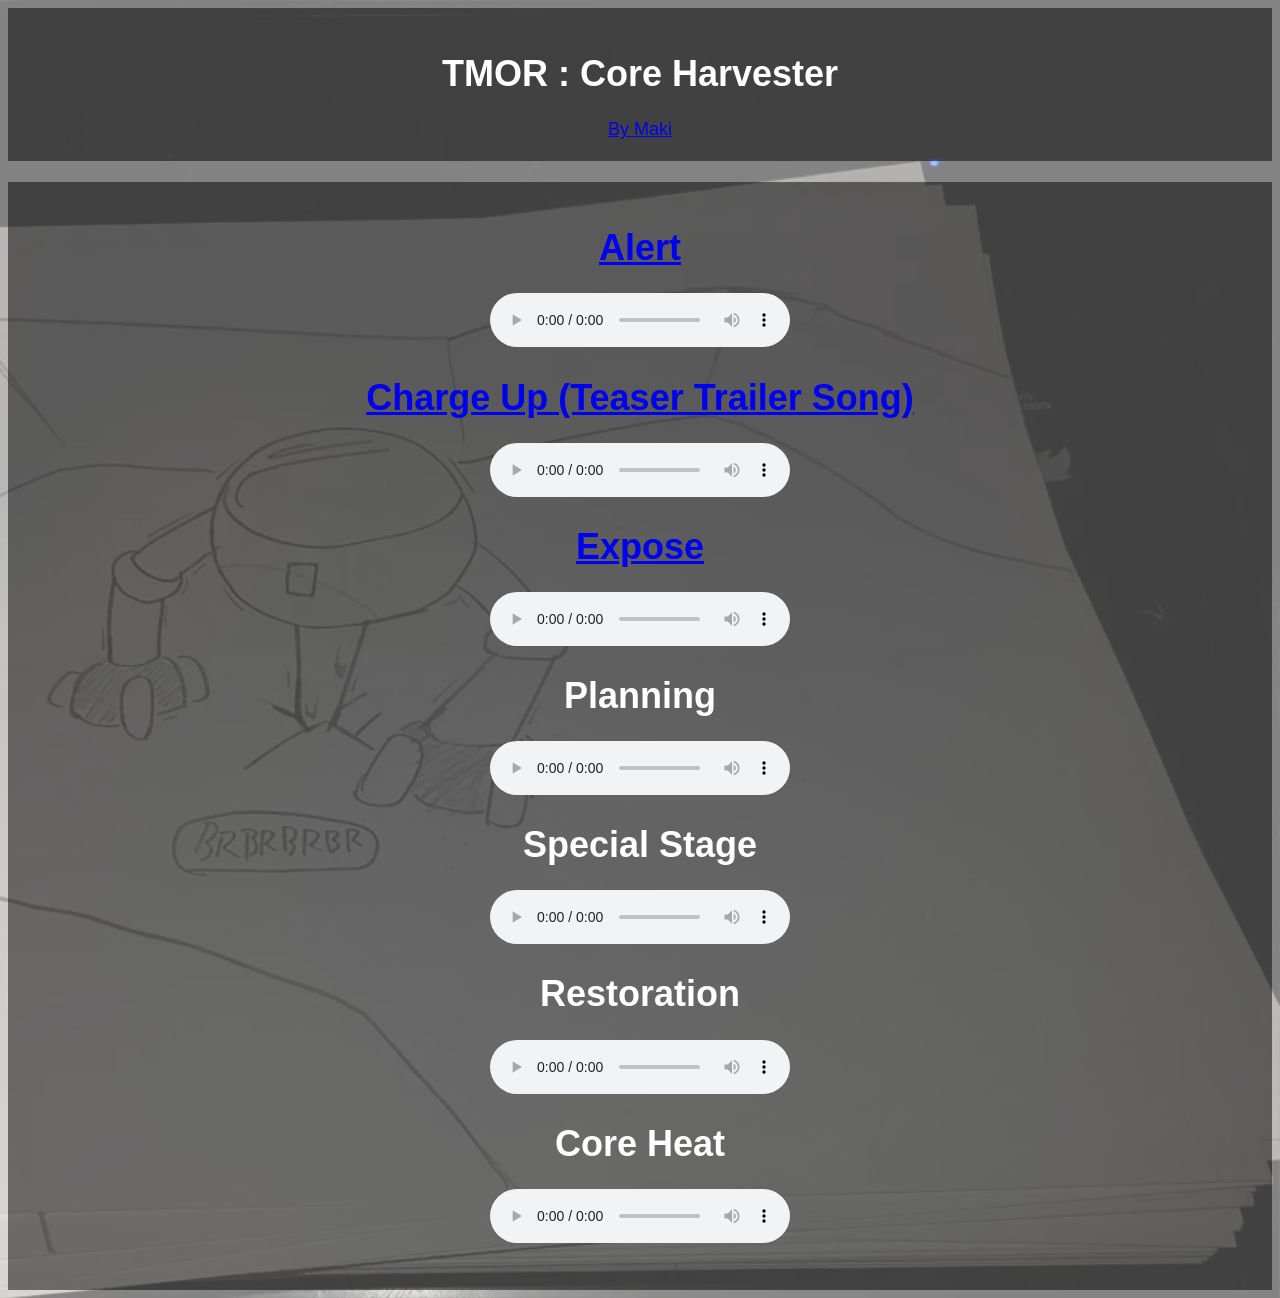
==== pages/tmor-core-harvester.html @ de3b3cfc "very big reorg" ====
<!doctype html>
<html lang="en">

<head>
  <title>TMOR : Core Harvester</title>
</head>

<body>
  <script src="./../res/src/pagebase.js"></script>
  <script src="./../res/src/pageback.js"></script>

  
  <div id="content" align="center">
    <br />

    <div id="songs"></div>
    <script src="./../res/src/page/tmor-coreharvester.js"></script>

    <br />
    <br />
  </div>
</body>

</html>
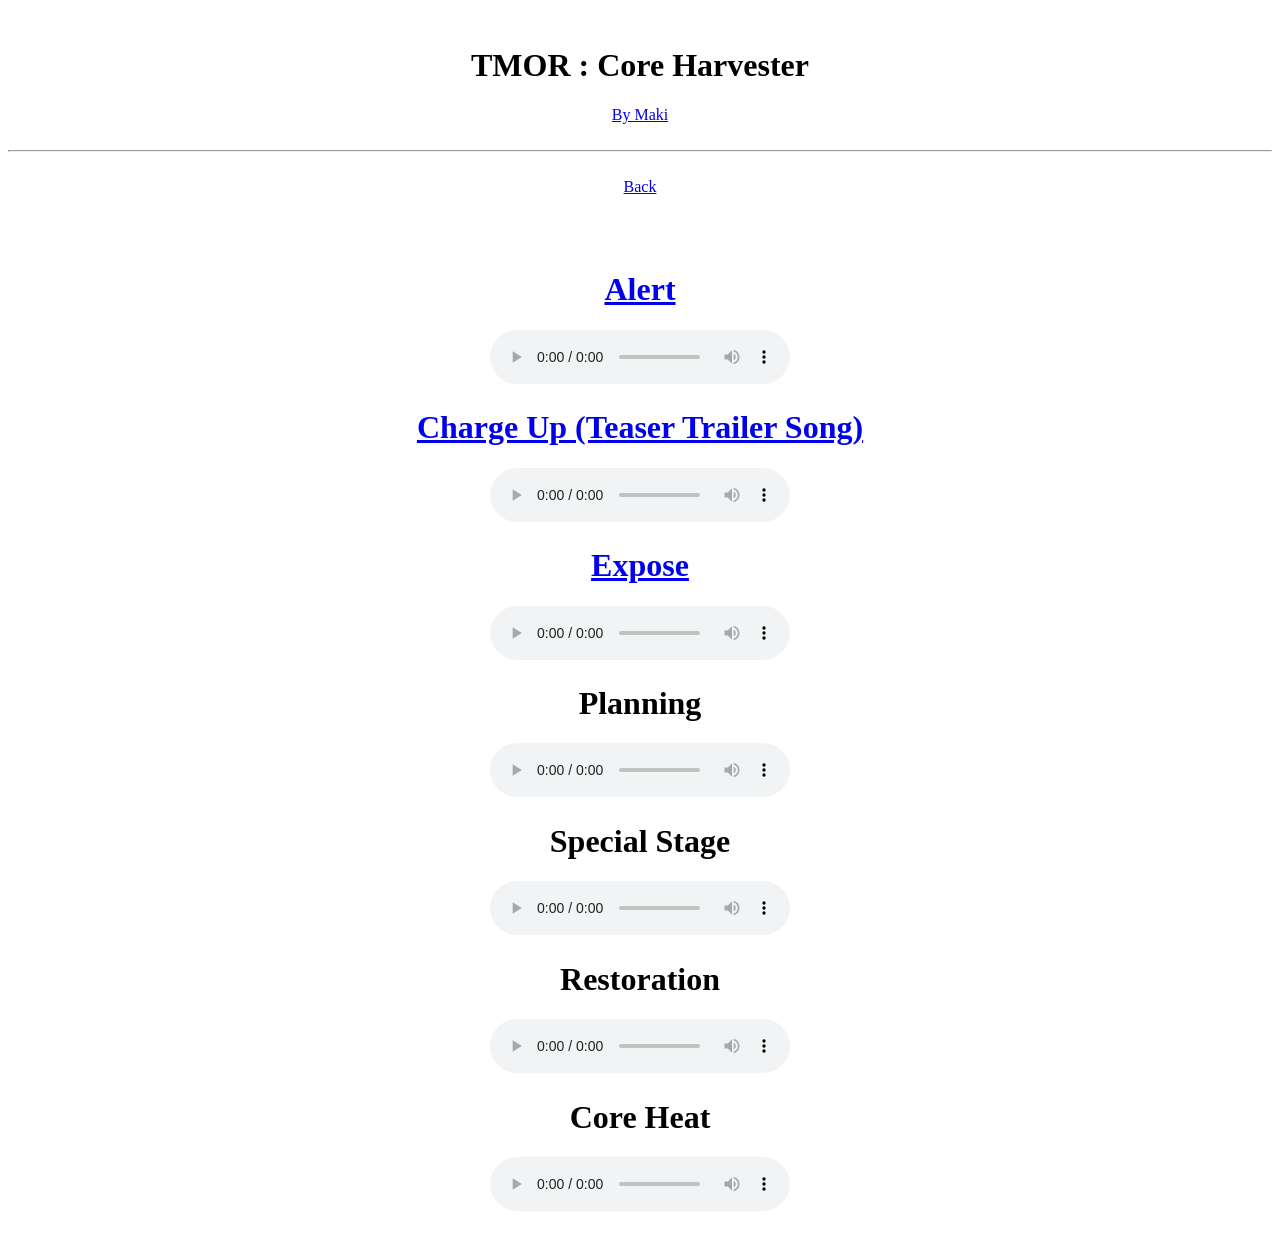
==== commit 724daf7d: "the issue was I forgot to change the name, WHOOOOOPS" ====
--- a/pages/tmor-core-harvester.html
+++ b/pages/tmor-core-harvester.html
@@ -6,8 +6,9 @@
 </head>
 
 <body>
-  <script src="./../res/src/pagebase.js"></script>
-  <script src="./../res/src/pageback.js"></script>
+  <script src="./../res/src/init/base.js"></script>
+  <script src="./../res/src/init/weburlshit.js"></script>
+  <script src="./../res/src/init/back.js"></script>
 
   
   <div id="content" align="center">
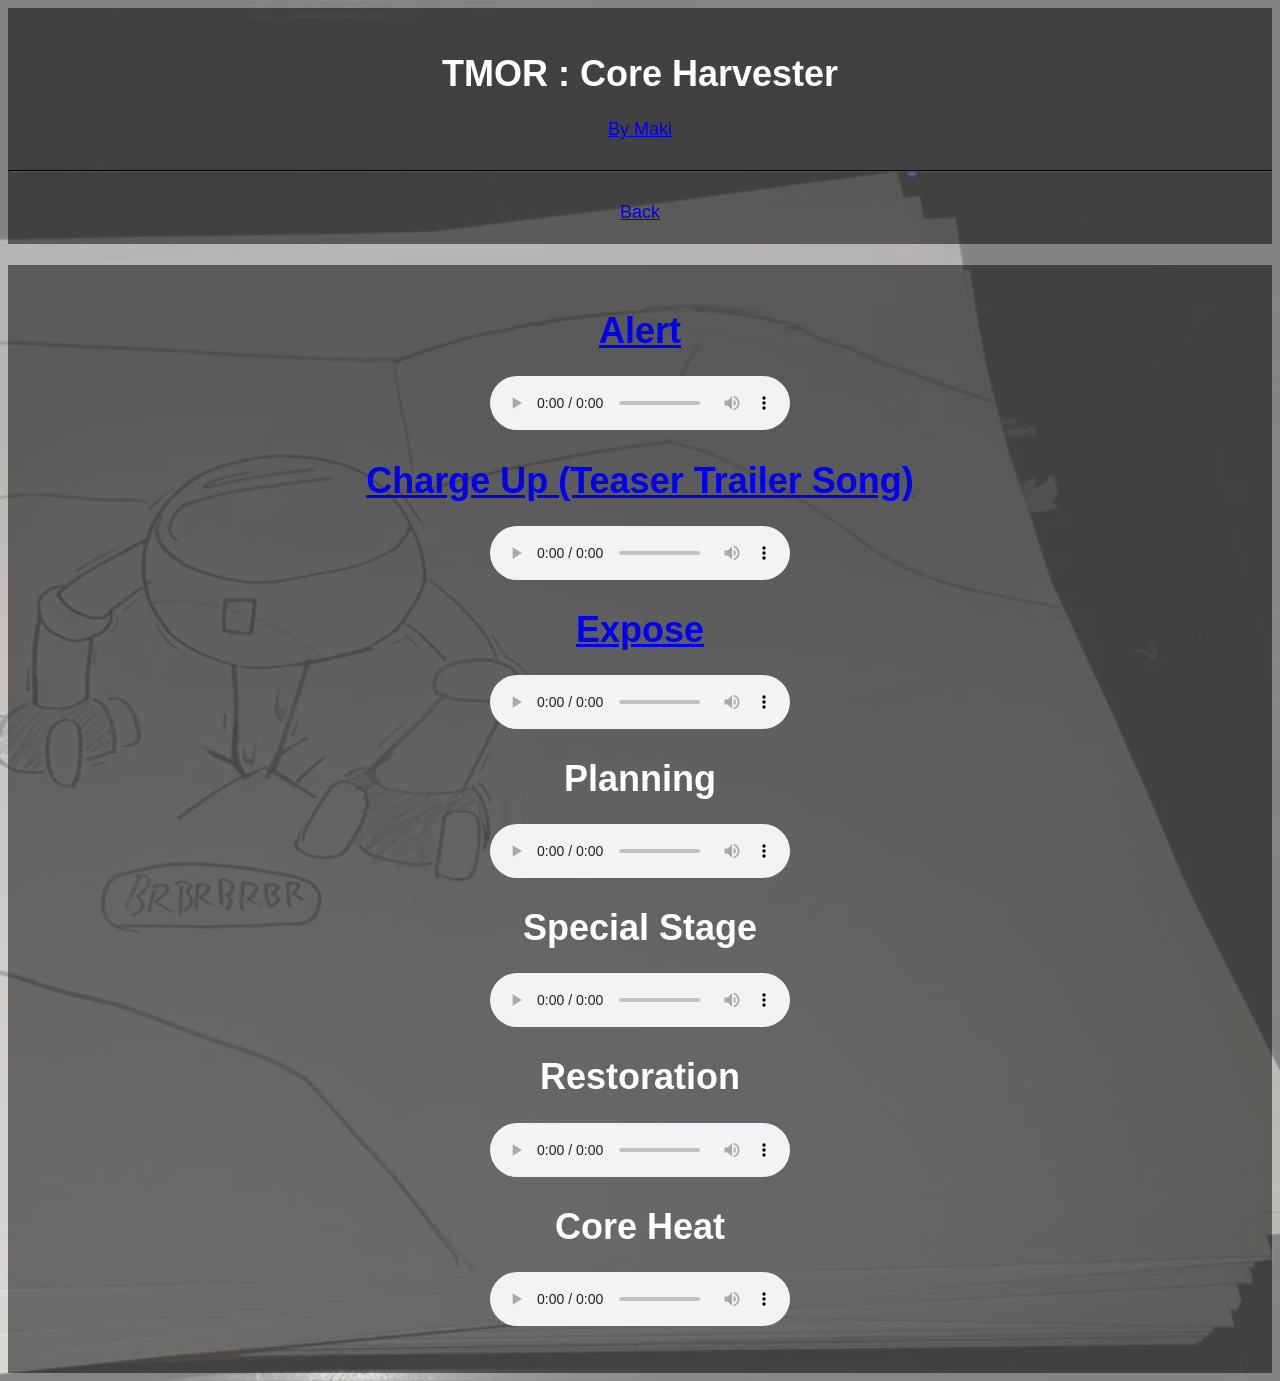
==== commit eaa7f377: "whoops almost forgot this" ====
--- a/pages/tmor-core-harvester.html
+++ b/pages/tmor-core-harvester.html
@@ -8,6 +8,7 @@
 <body>
   <script src="./../res/src/init/base.js"></script>
   <script src="./../res/src/init/weburlshit.js"></script>
+  <script src="./../res/src/init/applydefaultstyle.js"></script>
   <script src="./../res/src/init/back.js"></script>
 
   
